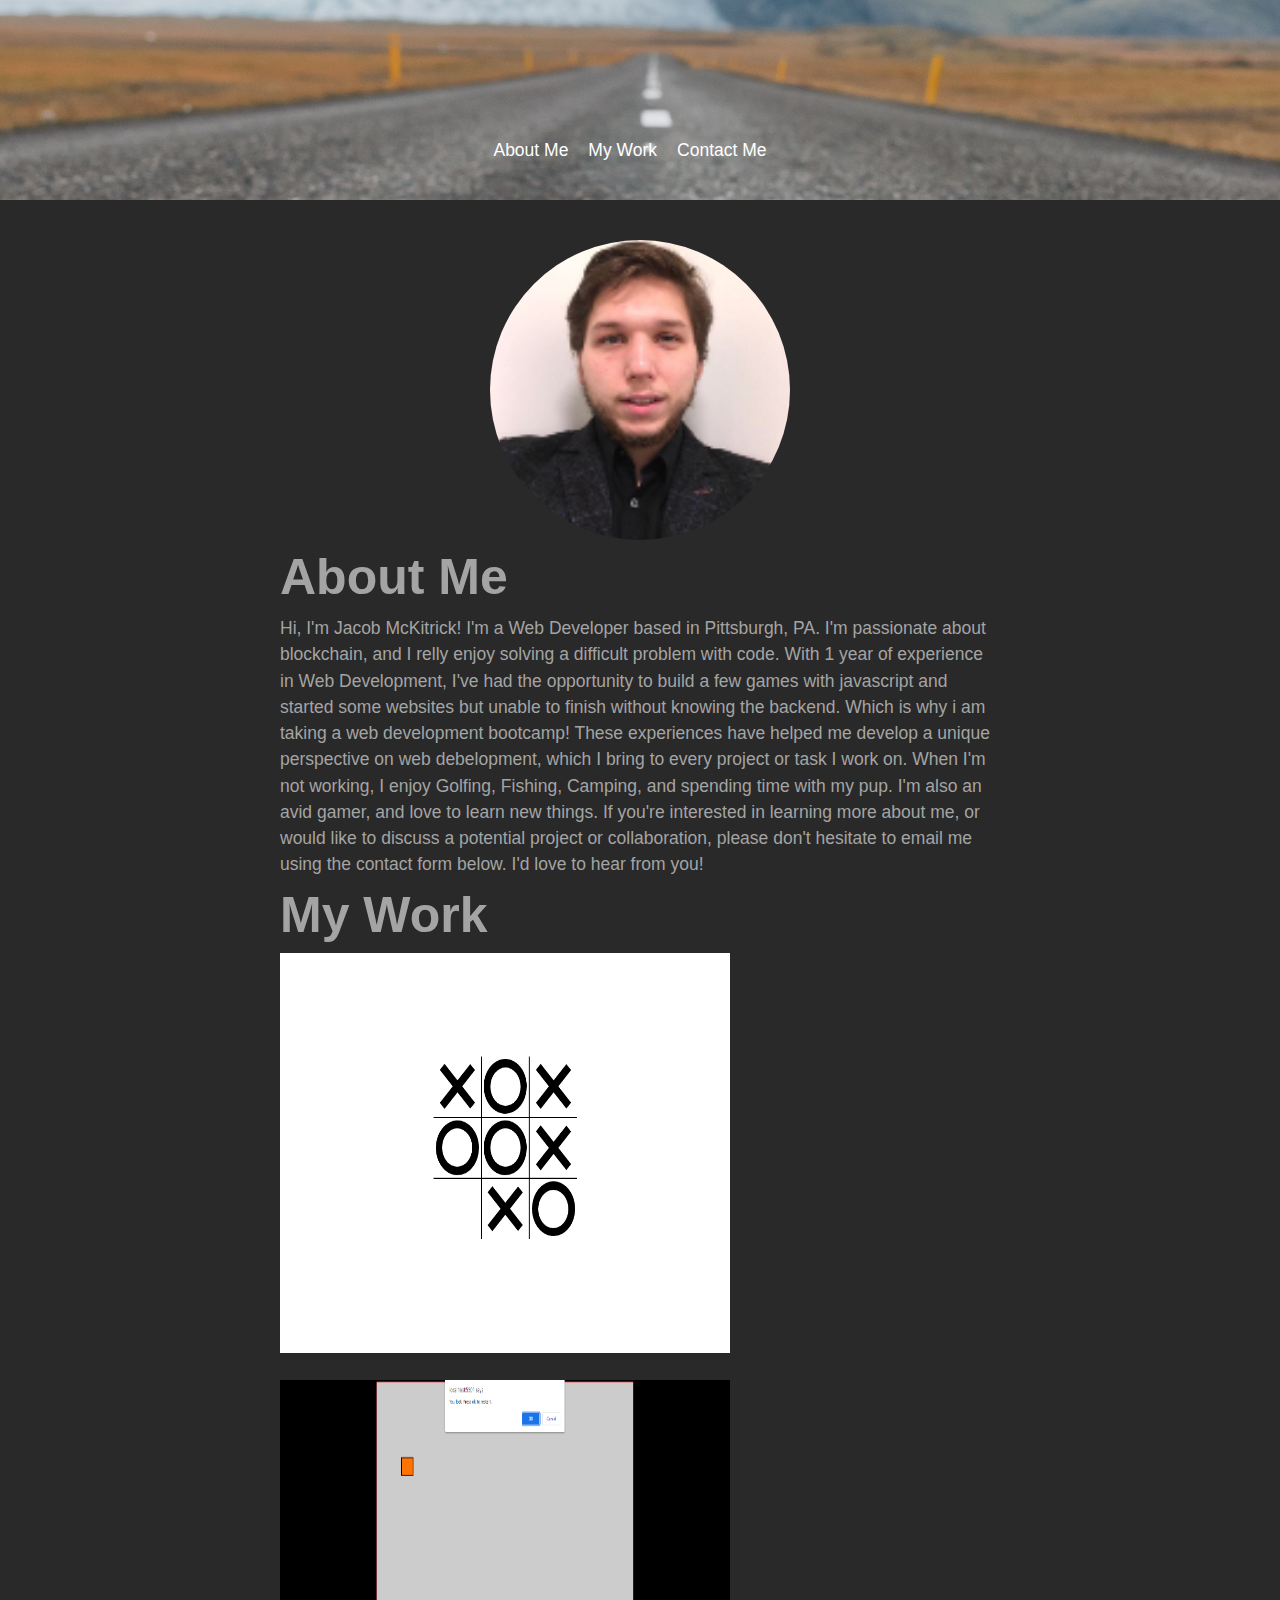
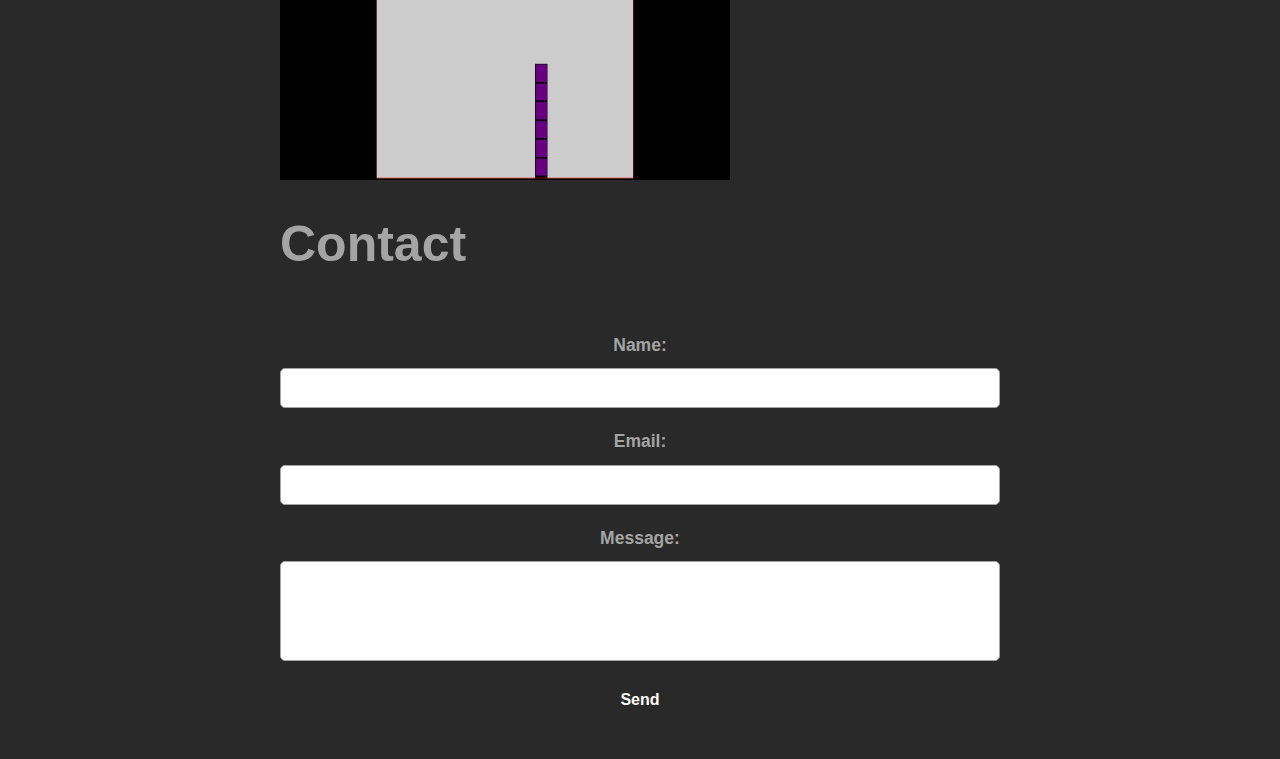
==== index.html @ 187c10c7 "finished readme" ====
<!DOCTYPE html>
<html lang="en">

<head>
    <meta charset="UTF-8">
    <meta http-equiv="X-UA-Compatible" content="IE=edge">
    <meta name="viewport" content="width=device-width, initial-scale=1.0">
    <link rel="stylesheet" href="develop/assets/css/reset.css">
    <link rel="stylesheet" href="develop/assets/css/style.css">
    <title>Jacob McKitrick</title>
</head>

<body>
    <header class="header">
        <nav class="navbar">
            <ul>
                <li><a href="#about-me">About Me</a></li>
                <li><a href="#my-work">My Work</a></li>
                <li><a href="#contact-me">Contact Me</a></li>
            </ul>
        </nav>
    </header>
    <main class="container">
        <img src="develop/assets/images/profile-bc.jpg" alt="image of Jacob McKitrick" class="profile-img">
        <section id="about-me">
            <h1 class="text">About Me</h1>
            <article class="text">
                <p class="text"> Hi, I'm Jacob McKitrick! I'm a Web Developer based in Pittsburgh, PA. I'm passionate
                    about blockchain, and I relly enjoy solving a difficult problem with code.

                    With 1 year of experience in Web Development, I've had the opportunity to build a few games with
                    javascript and started some websites but unable to finish without knowing the backend. Which is why
                    i am taking a web development bootcamp! These experiences have helped me develop a unique
                    perspective on web debelopment, which I bring to every project or task I work on.

                    When I'm not working, I enjoy Golfing, Fishing, Camping, and spending time with my pup. I'm also an
                    avid gamer, and love to learn new things.

                    If you're interested in learning more about me, or would like to discuss a potential project or
                    collaboration, please don't hesitate to email me using the contact form below. I'd love to hear from
                    you!
                </p>
            </article>

        </section>
        <section id="my-work">
            <h1 class="text">My Work</h1>
            <img src="develop/assets/images/tic-tac-toe game.PNG" alt="image of tic tac toe game">
            <img src="develop/assets/images/snake-game.PNG" alt="image of losing snake game">

        </section>
        <section id="contact-me">
            <h1 class="text">Contact</h1>
            <form class="contact-form" action="#" method="post">
                <label for="name">Name:</label>
                <input type="text" id="name" name="name" required>
                <label for="email">Email:</label>
                <input type="email" id="email" name="email" required>
                <label for="message">Message:</label>
                <textarea id="message" name="message" required></textarea>
                <button type="submit">Send</button>
            </form>
        </section>


    </main>
    <!-- not sure what to add here -->
    <footer class="footer"></footer>
</body>

</html>
---- develop/assets/css/style.css ----
:root {
    --outer-space: #292929;
    --silver-chalice: #a4a4a4;
}

html {
    font-size: 62.5%;
}

.text {
    color: var(--silver-chalice);
}


/* adding image to header */
.header {
    height: 20rem;
    background-color: var(--outer-space);
    background-image: url("../images/anastasiia-chepinska-ONAAeKbf96U-unsplash.jpg");
    background-size: cover;
    background-position: center;
    display: flex;
    justify-content: center;
    align-items: center;
}

/* styling navbar */
.navbar {
    margin-top: 5rem;
    display: flex;
    flex-wrap: wrap;
    justify-content: space-between;
    list-style-type: none;
    text-decoration: none;
    text-align: end;
    padding: 0;
}

.navbar ul {
    display: flex
}

.navbar li {
    margin-right: 2rem;
}

.navbar a {
    text-decoration: none;
    color: white;
    border-bottom: 2px solid transparent;
    transition: border-bottom 0.3s ease-in-out;
}

.navbar a:hover {
    border-bottom: 2px solid white;
}

/* styling body */
body {
    font-family: -apple-system, BlinkMacSystemFont, 'Segoe UI', Roboto, Helvetica,
        Arial, sans-serif, 'Apple Color Emoji', 'Segoe UI Emoji', 'Segoe UI Symbol';
    font-size: 1.75rem;
    line-height: 1.5;
    color: black;
    background-color: var(--outer-space);
}

/* setting font-size for each h1-h6 */
h1 {
    font-size: 4rem;
}

h2 {
    font-size: 3.5rem;
}

h3 {
    font-size: 3.0rem;
}

h4 {
    font-size: 2.5rem;
}

h5 {
    font-size: 2.0rem;
}

h6 {
    font-size: 1.5rem;
}

/* setting container class to flex */
.container {
    display: flex;
    flex-direction: column;
    align-items: center;
    padding: 4rem;
}

/* style profile image */
.profile-img {
    width: 100%;
    max-width: 30rem;
    border-radius: 50%;
}

/* styling the form */
.contact-form {
    margin-top: 5rem;
    display: flex;
    flex-direction: column;
    align-items: center;
}

.contact-form label {
    margin-bottom: 1rem;
    font-weight: bold;
    color: var(--silver-chalice);
}

.contact-form input,
.contact-form textarea {
    padding: 1rem;
    margin-bottom: 2rem;
    border-radius: 5px;
    border: 1px solid var(--silver-chalice);
    font-size: 1.6rem;
    width: 100%;
}

.contact-form textarea {
    resize: none;
    height: 10rem;
}

.contact-form button {
    font-size: 1.6rem;
    font-weight: bold;
    padding: 1rem 2rem;
    border-radius: 5px;
    background-color: var(--outer-space);
    color: white;
    border: none;
    cursor: pointer;
    transition: background-color 0.3s ease-in-out;
}

.contact-form button:hover {
    background-color: var(--silver-chalice);
}



#my-work img {
    width: 45rem;
    height: 40rem;
    margin-bottom: 2rem;
}


@media screen and (min-width: 768px) {

    /* display profile image and sections side by side */
    .profile-img {
        width: 40%;
        margin-right: 5%;
    }

    #about-me,
    #my-work,
    #contact-me {
        width: 55%;
    }

    /* adjust font sizes for larger screens */
    h1 {
        font-size: 5rem;
    }

    h2 {
        font-size: 4rem;
    }

    h3 {
        font-size: 3.5rem;
    }

    /* adjust margin-top for navbar */
    .navbar ul {
        margin-top: 10rem;
    }
}

/* media query for larger screens */
@media screen and (min-width: 992px) {

    /* display profile image on left side of screen */
    .profile-img {
        width: 30%;
        margin-right: 5%;
        margin-left: 5%;
    }

    #about-me,
    #my-work,
    #contact-me {
        width: 60%;
    }

    /* adjust margin-top for navbar */
    .navbar ul {
        margin-top: 5rem;
    }
}
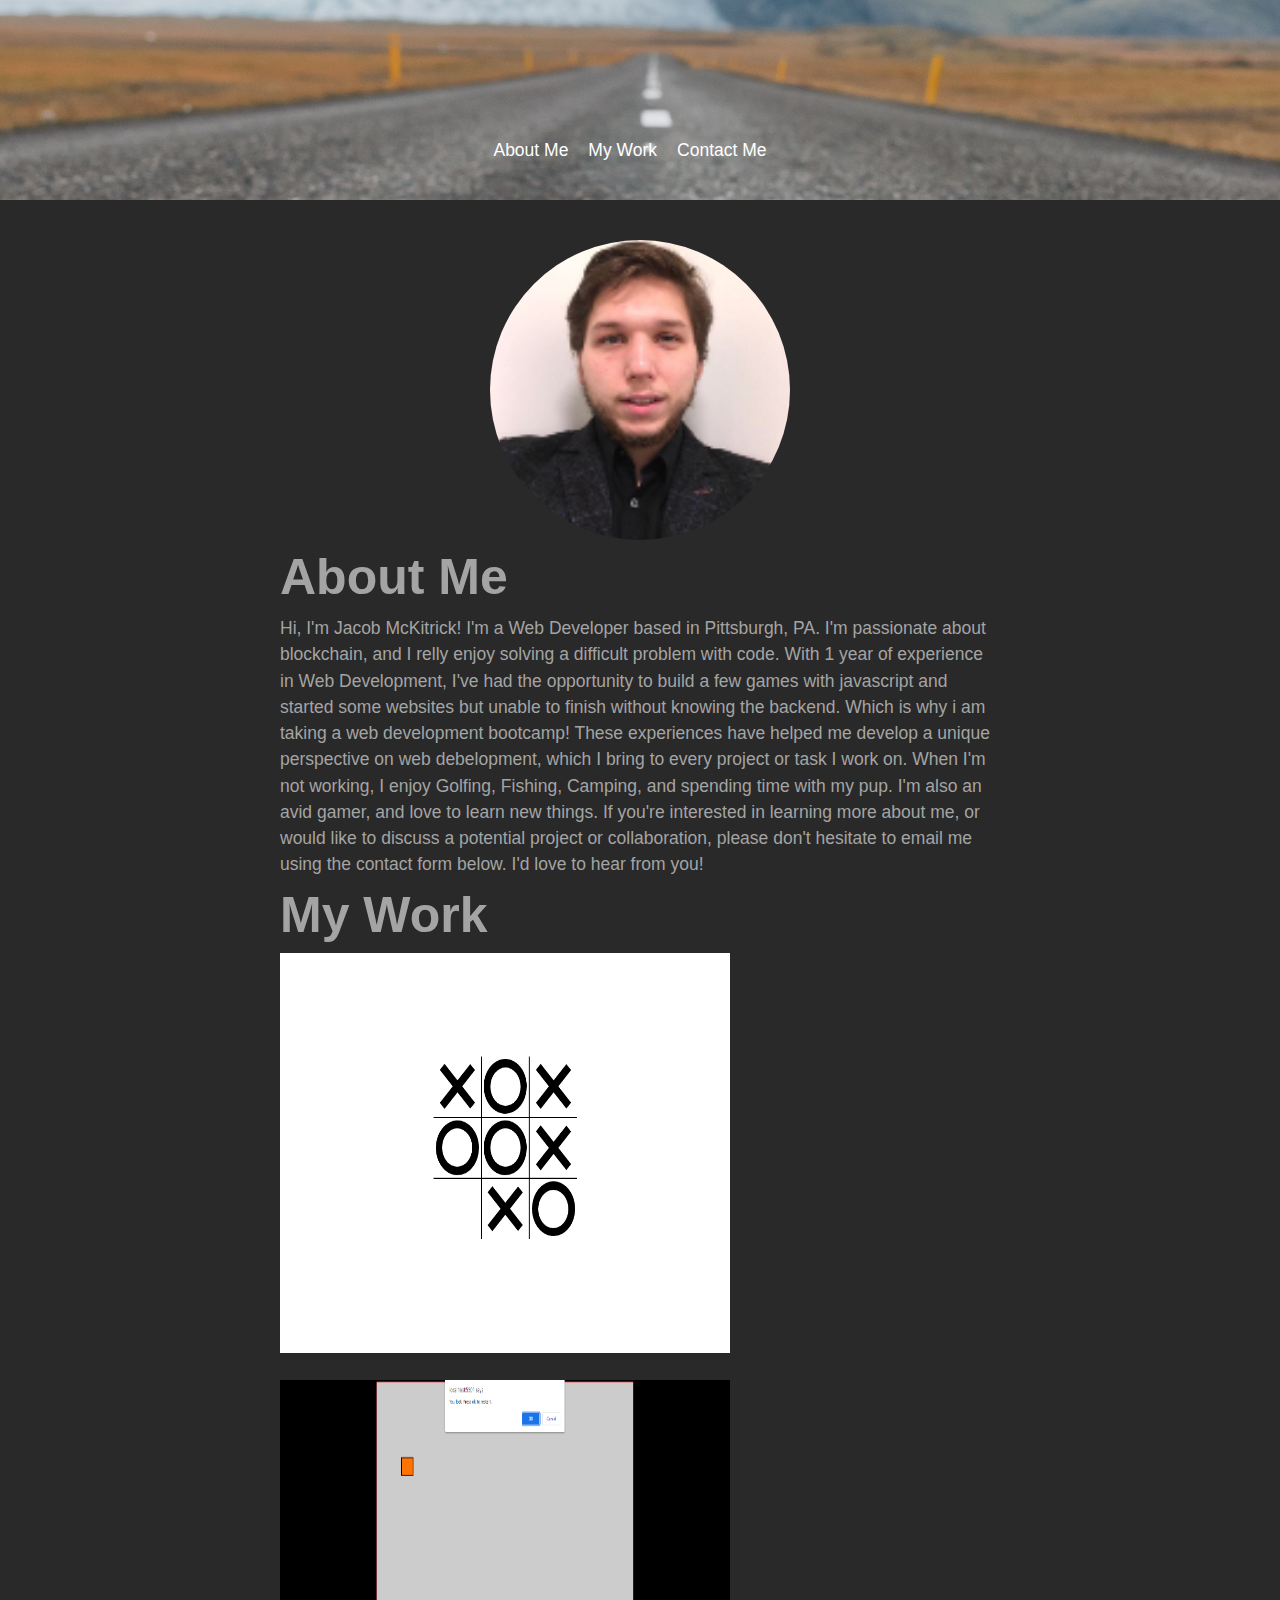
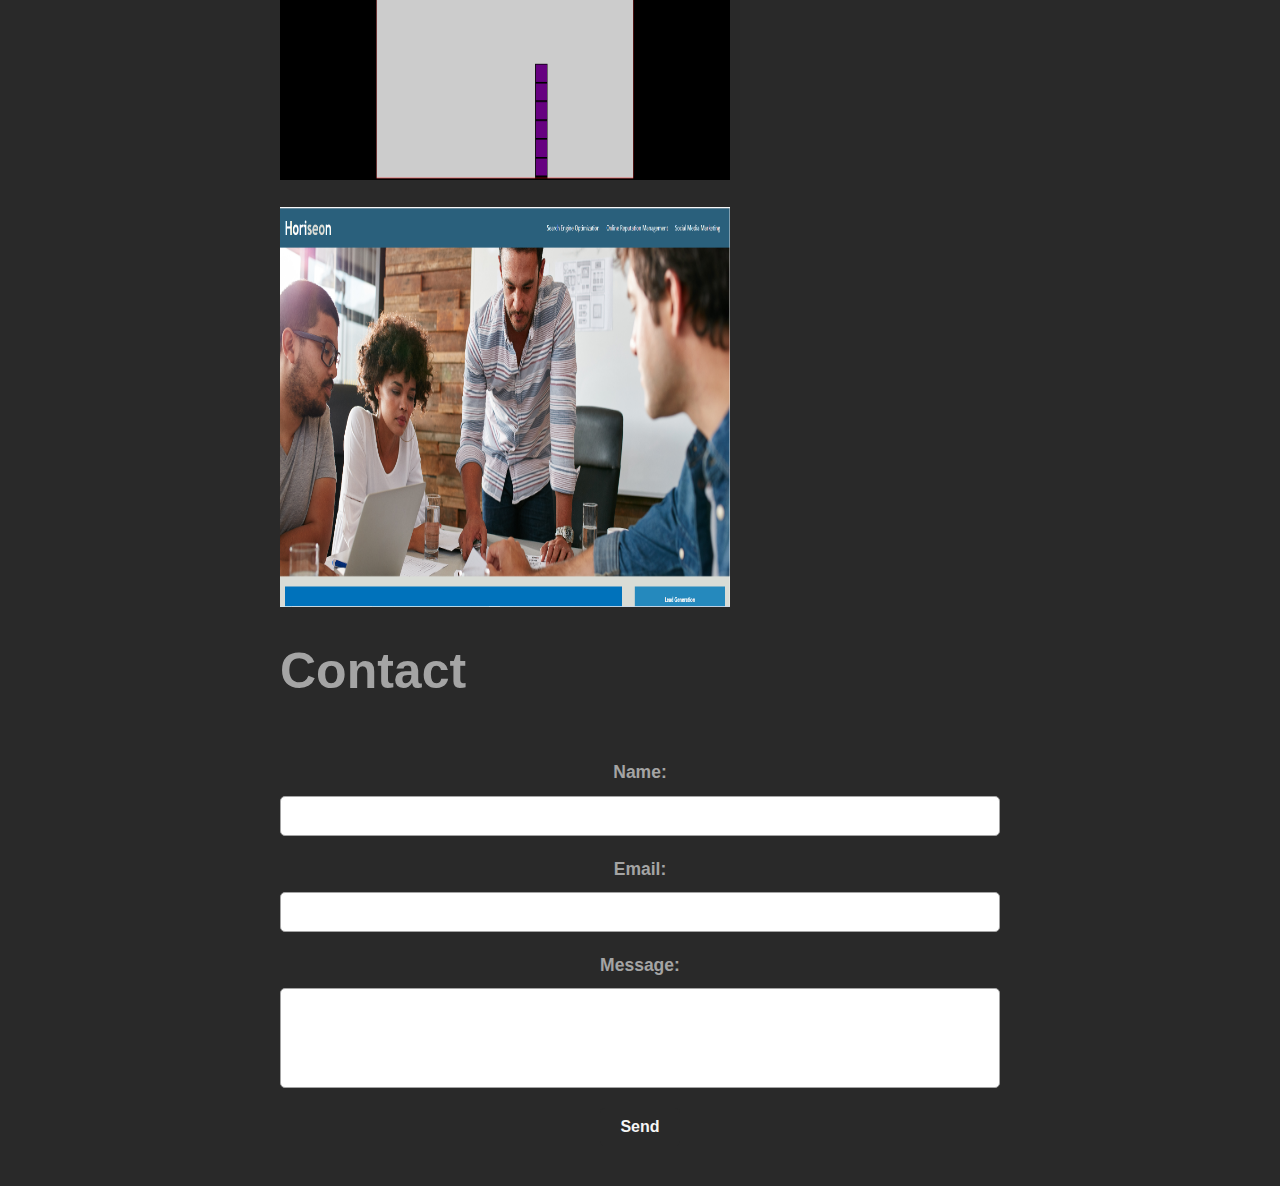
==== commit f0a23371: "added some finishing touches" ====
--- a/index.html
+++ b/index.html
@@ -47,6 +47,7 @@
             <h1 class="text">My Work</h1>
             <img src="develop/assets/images/tic-tac-toe game.PNG" alt="image of tic tac toe game">
             <img src="develop/assets/images/snake-game.PNG" alt="image of losing snake game">
+            <img src="develop/assets/images/homework-1_sc_1.PNG" alt="SEO optimization porject site">
 
         </section>
         <section id="contact-me">
--- a/develop/assets/css/style.css
+++ b/develop/assets/css/style.css
@@ -1,6 +1,7 @@
 :root {
     --outer-space: #292929;
     --silver-chalice: #a4a4a4;
+    --white-smoke: whitesmoke;
 }
 
 html {
@@ -52,7 +53,7 @@
 }
 
 .navbar a:hover {
-    border-bottom: 2px solid white;
+    border-bottom: 2px solid var(--white-smoke);
 }
 
 /* styling body */
@@ -140,7 +141,7 @@
     padding: 1rem 2rem;
     border-radius: 5px;
     background-color: var(--outer-space);
-    color: white;
+    color: var(--white-smoke);
     border: none;
     cursor: pointer;
     transition: background-color 0.3s ease-in-out;
@@ -156,6 +157,10 @@
     width: 45rem;
     height: 40rem;
     margin-bottom: 2rem;
+}
+
+#my-work img:hover {
+    outline: 5px solid var(--silver-chalice);
 }
 
 
